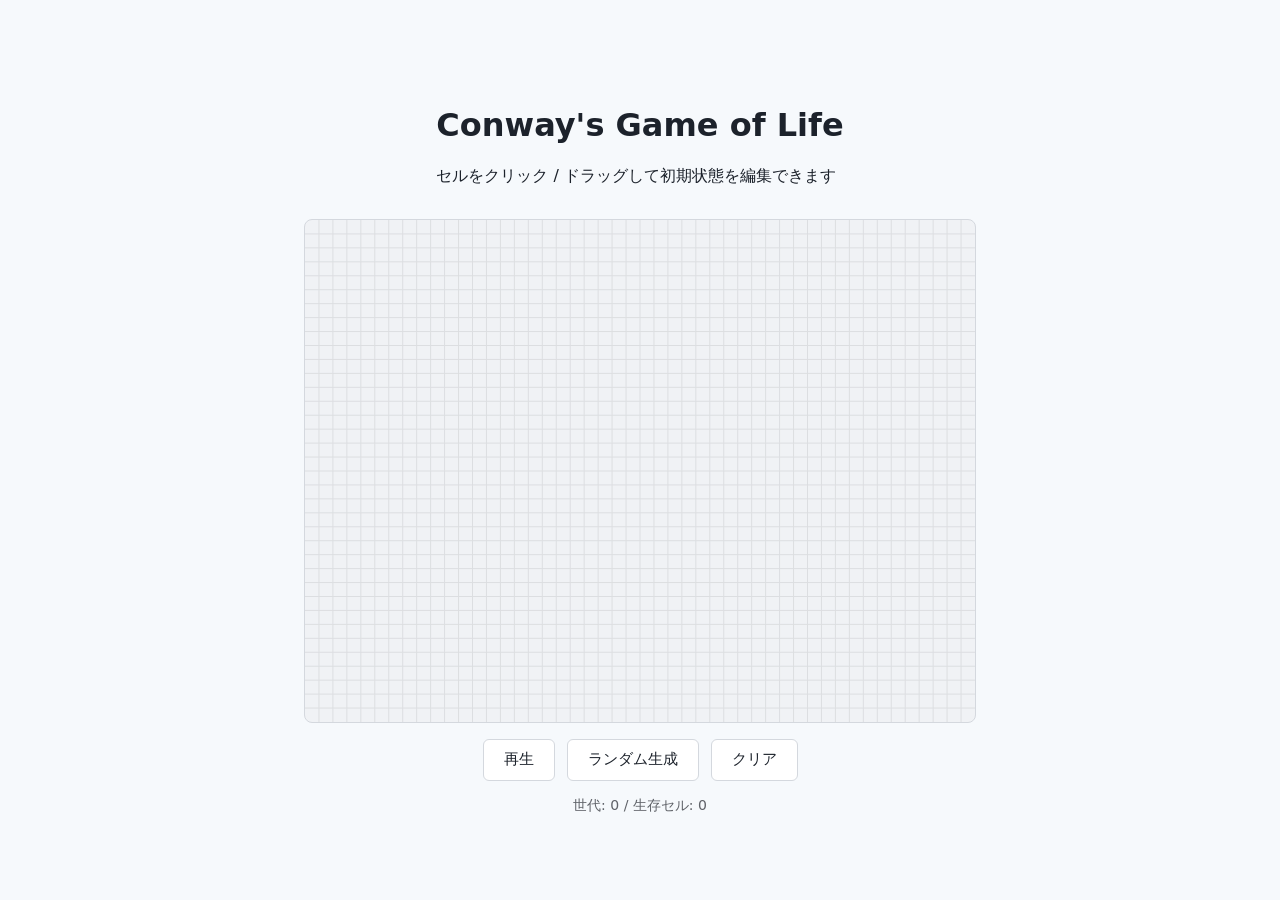
==== index.html @ 171a2f2b "Add Conway's Game of Life with Canvas rendering and tests Vanilla JS implementation split into GameO" ====
<!doctype html>
<html lang="ja">
<head>
  <meta charset="UTF-8" />
  <meta name="viewport" content="width=device-width, initial-scale=1.0" />
  <title>Conway's Game of Life</title>
  <link rel="stylesheet" href="style.css" />
</head>
<body>
  <main class="app">
    <header class="app__header">
      <h1>Conway's Game of Life</h1>
      <p class="app__hint">セルをクリック / ドラッグして初期状態を編集できます</p>
    </header>

    <canvas id="board" class="board"></canvas>

    <div class="controls">
      <button id="toggle-btn" type="button" class="btn btn--primary">再生</button>
      <button id="random-btn" type="button" class="btn">ランダム生成</button>
      <button id="clear-btn" type="button" class="btn">クリア</button>
    </div>

    <p class="status" id="status">世代: 0 / 生存セル: 0</p>
  </main>

  <script type="module" src="script.js"></script>
</body>
</html>
---- style.css ----
:root {
  --color-bg: oklch(98% 0.005 260);
  --color-surface: oklch(100% 0 0);
  --color-border: oklch(88% 0.01 260);
  --color-text: oklch(25% 0.02 260);
  --color-text-muted: oklch(50% 0.01 260);
  --color-accent: oklch(55% 0.18 260);
  --color-accent-hover: oklch(48% 0.18 260);
  --color-cell-alive: oklch(55% 0.18 260);
  --color-cell-dead: oklch(96% 0.005 260);
  --color-grid-line: oklch(90% 0.005 260);

  color-scheme: light dark;
}

@media (prefers-color-scheme: dark) {
  :root {
    --color-bg: oklch(18% 0.01 260);
    --color-surface: oklch(22% 0.01 260);
    --color-border: oklch(32% 0.01 260);
    --color-text: oklch(92% 0.01 260);
    --color-text-muted: oklch(68% 0.01 260);
    --color-accent: oklch(72% 0.16 260);
    --color-accent-hover: oklch(78% 0.16 260);
    --color-cell-alive: oklch(72% 0.16 260);
    --color-cell-dead: oklch(24% 0.01 260);
    --color-grid-line: oklch(30% 0.01 260);
  }
}

* {
  box-sizing: border-box;
}

body {
  margin: 0;
  min-height: 100dvh;
  display: grid;
  place-items: center;
  background: var(--color-bg);
  color: var(--color-text);
  font-family: system-ui, -apple-system, "Segoe UI", sans-serif;
}

.app {
  width: min(90vw, 720px);
  padding: 1.5rem;
  display: flex;
  flex-direction: column;
  align-items: center;
  gap: 1rem;

  &__header {
    text-align: center;

    h1 {
      margin: 0 0 0.25rem;
      font-size: 1.5rem;
    }
  }

  &__hint {
    margin: 0;
    color: var(--color-text-muted);
    font-size: 0.875rem;
  }
}

.board {
  width: 100%;
  aspect-ratio: 4 / 3;
  background: var(--color-cell-dead);
  border: 1px solid var(--color-border);
  border-radius: 8px;
  cursor: crosshair;
  touch-action: none;
}

.controls {
  display: flex;
  gap: 0.75rem;
  flex-wrap: wrap;
  justify-content: center;
}

.btn {
  padding: 0.6rem 1.25rem;
  font-size: 0.95rem;
  font-weight: 500;
  border: 1px solid var(--color-border);
  border-radius: 6px;
  background: var(--color-surface);
  color: var(--color-text);
  cursor: pointer;
  transition: background-color 0.15s ease, border-color 0.15s ease;

  &:hover {
    border-color: var(--color-accent);
  }

  &:active {
    transform: translateY(1px);
  }

  &--primary {
    background: var(--color-accent);
    border-color: var(--color-accent);
    color: oklch(100% 0 0);

    &:hover {
      background: var(--color-accent-hover);
      border-color: var(--color-accent-hover);
    }
  }
}

.status {
  margin: 0;
  color: var(--color-text-muted);
  font-size: 0.875rem;
  font-variant-numeric: tabular-nums;
}
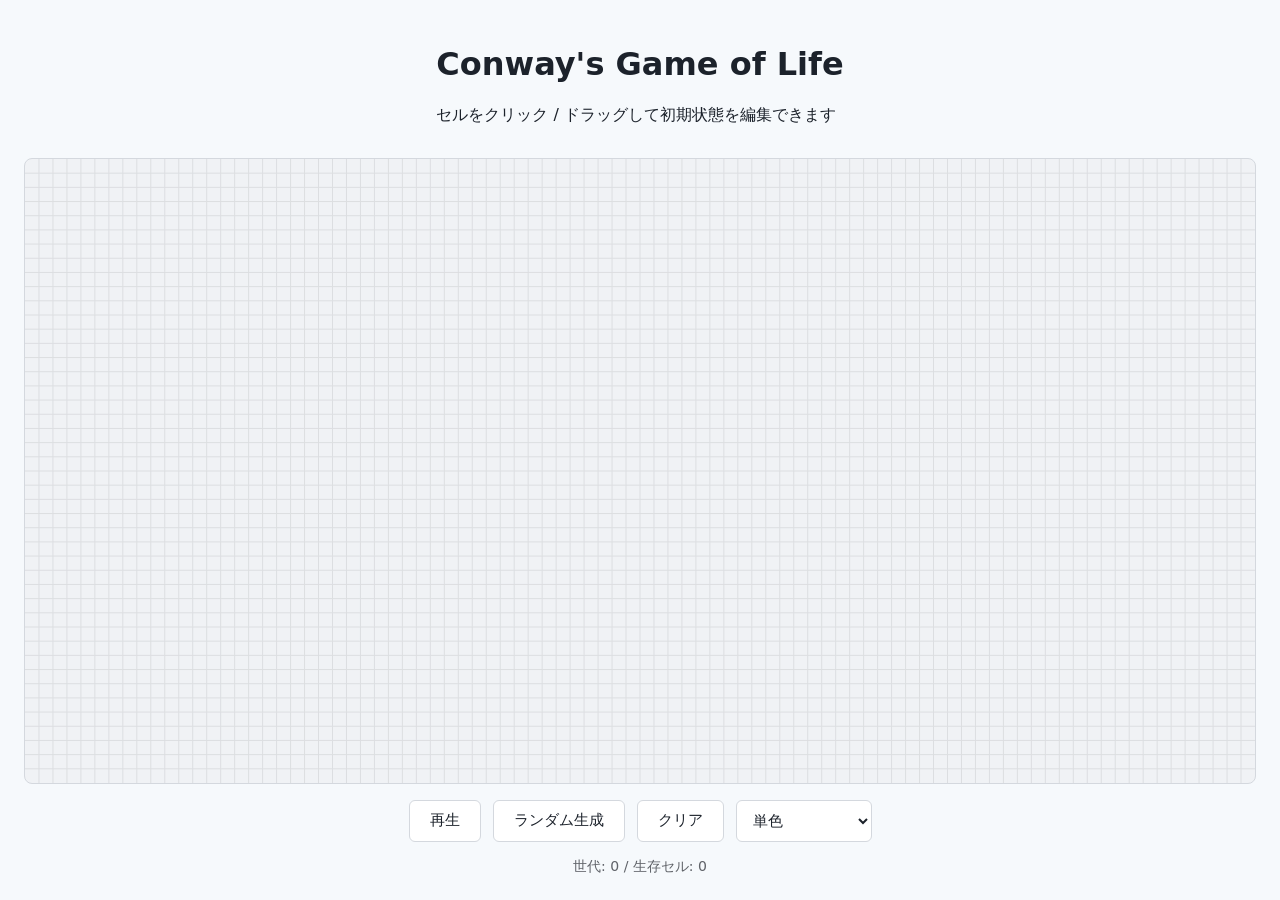
==== commit c3d336e0: "Add age-based cell coloring with color mode selector Track how many generations each cell has surviv" ====
--- a/index.html
+++ b/index.html
@@ -19,6 +19,10 @@
       <button id="toggle-btn" type="button" class="btn btn--primary">再生</button>
       <button id="random-btn" type="button" class="btn">ランダム生成</button>
       <button id="clear-btn" type="button" class="btn">クリア</button>
+      <select id="color-mode" class="select" aria-label="色モード">
+        <option value="mono">単色</option>
+        <option value="age">年齢で色分け</option>
+      </select>
     </div>
 
     <p class="status" id="status">世代: 0 / 生存セル: 0</p>
--- a/style.css
+++ b/style.css
@@ -9,6 +9,8 @@
   --color-cell-alive: oklch(55% 0.18 260);
   --color-cell-dead: oklch(96% 0.005 260);
   --color-grid-line: oklch(90% 0.005 260);
+  --color-age-lightness: 62%;
+  --color-age-chroma: 0.19;
 
   color-scheme: light dark;
 }
@@ -25,6 +27,8 @@
     --color-cell-alive: oklch(72% 0.16 260);
     --color-cell-dead: oklch(24% 0.01 260);
     --color-grid-line: oklch(30% 0.01 260);
+    --color-age-lightness: 74%;
+    --color-age-chroma: 0.17;
   }
 }
 
@@ -34,16 +38,16 @@
 
 body {
   margin: 0;
-  min-height: 100dvh;
-  display: grid;
-  place-items: center;
+  height: 100dvh;
+  overflow: hidden;
   background: var(--color-bg);
   color: var(--color-text);
   font-family: system-ui, -apple-system, "Segoe UI", sans-serif;
 }
 
 .app {
-  width: min(90vw, 720px);
+  width: 100%;
+  height: 100%;
   padding: 1.5rem;
   display: flex;
   flex-direction: column;
@@ -68,7 +72,8 @@
 
 .board {
   width: 100%;
-  aspect-ratio: 4 / 3;
+  flex: 1;
+  min-height: 0;
   background: var(--color-cell-dead);
   border: 1px solid var(--color-border);
   border-radius: 8px;
@@ -114,6 +119,20 @@
   }
 }
 
+.select {
+  padding: 0.6rem 0.75rem;
+  font-size: 0.95rem;
+  border: 1px solid var(--color-border);
+  border-radius: 6px;
+  background: var(--color-surface);
+  color: var(--color-text);
+  cursor: pointer;
+
+  &:hover {
+    border-color: var(--color-accent);
+  }
+}
+
 .status {
   margin: 0;
   color: var(--color-text-muted);
